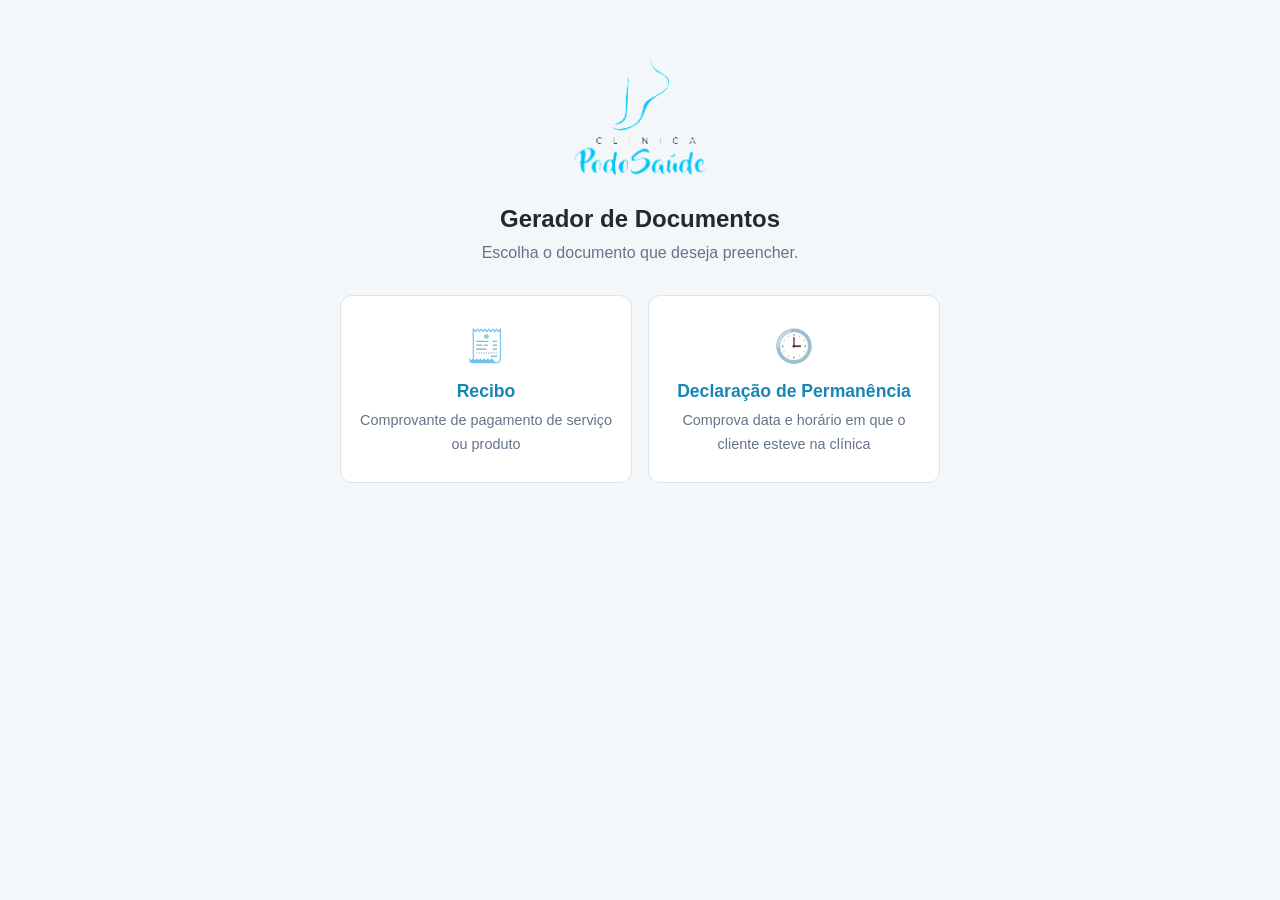
==== index.html @ 124981b6 "Gerador de recibos e declaração de permanência – PodoSaúde Co-Authored-By: Claude Opus 5.5 <noreply@" ====
<!DOCTYPE html>
<html lang="pt-BR">
<head>
  <meta charset="UTF-8">
  <meta name="viewport" content="width=device-width, initial-scale=1">
  <title>Gerador de Documentos – PodoSaúde</title>
  <link rel="stylesheet" href="estilo.css">
</head>
<body>
  <main class="inicio">
    <img src="logo.png" alt="Clínica PodoSaúde">
    <h1>Gerador de Documentos</h1>
    <p>Escolha o documento que deseja preencher.</p>

    <div class="cartoes">
      <a class="cartao" href="recibo.html">
        <div class="icone">🧾</div>
        <strong>Recibo</strong>
        <span>Comprovante de pagamento de serviço ou produto</span>
      </a>
      <a class="cartao" href="declaracao.html">
        <div class="icone">🕒</div>
        <strong>Declaração de Permanência</strong>
        <span>Comprova data e horário em que o cliente esteve na clínica</span>
      </a>
    </div>
  </main>
</body>
</html>
---- estilo.css ----
/* ===== Estilo compartilhado – Gerador PodoSaúde ===== */
:root {
  --azul: #38b6e6;
  --azul-escuro: #1786b5;
  --azul-claro: #e8f6fc;
  --tinta: #1f2a33;
  --suave: #64748b;
  --linha: #dbe4eb;
  --fundo: #f3f7fa;
  --branco: #ffffff;
  --raio: 12px;
}

* { box-sizing: border-box; }

body {
  margin: 0;
  font-family: "Segoe UI", Roboto, "Helvetica Neue", Arial, sans-serif;
  background: var(--fundo);
  color: var(--tinta);
  line-height: 1.5;
}

/* ---------- Barra superior ---------- */
.topo {
  background: var(--branco);
  border-bottom: 1px solid var(--linha);
  padding: 10px 20px;
  display: flex;
  align-items: center;
  gap: 14px;
  position: sticky;
  top: 0;
  z-index: 10;
}
.topo img { height: 44px; }
.topo h1 { font-size: 1.1rem; margin: 0; font-weight: 600; }
.topo a.voltar {
  margin-left: auto;
  color: var(--azul-escuro);
  text-decoration: none;
  font-size: .95rem;
  white-space: nowrap;
}
.topo a.voltar:hover { text-decoration: underline; }

/* ---------- Layout: formulário + pré-visualização ---------- */
.area {
  display: grid;
  grid-template-columns: minmax(300px, 400px) 1fr;
  gap: 24px;
  padding: 24px;
  max-width: 1300px;
  margin: 0 auto;
  align-items: start;
}

.formulario {
  background: var(--branco);
  border: 1px solid var(--linha);
  border-radius: var(--raio);
  padding: 20px;
}
.formulario h2 {
  font-size: .8rem;
  text-transform: uppercase;
  letter-spacing: .08em;
  color: var(--azul-escuro);
  margin: 18px 0 10px;
}
.formulario h2:first-child { margin-top: 0; }

.campo { margin-bottom: 12px; }
.campo label {
  display: block;
  font-size: .85rem;
  font-weight: 600;
  margin-bottom: 4px;
}
.campo input,
.campo textarea {
  width: 100%;
  font: inherit;
  font-size: 1rem;
  padding: 10px 12px;
  border: 1px solid var(--linha);
  border-radius: 8px;
  background: var(--branco);
  color: var(--tinta);
}
.campo textarea { resize: vertical; min-height: 70px; }
.campo input:focus,
.campo textarea:focus {
  outline: none;
  border-color: var(--azul);
  box-shadow: 0 0 0 3px var(--azul-claro);
}
.dica { font-size: .8rem; color: var(--suave); margin-top: 3px; }

.linha-2 { display: grid; grid-template-columns: 1fr 1fr; gap: 10px; }

details.empresa summary {
  cursor: pointer;
  font-size: .9rem;
  color: var(--azul-escuro);
  margin-bottom: 10px;
}

/* ---------- Botões ---------- */
.botoes { display: flex; flex-direction: column; gap: 10px; margin-top: 20px; }
.btn {
  font: inherit;
  font-size: 1rem;
  font-weight: 600;
  padding: 12px 16px;
  border-radius: 10px;
  border: 1px solid transparent;
  cursor: pointer;
  text-align: center;
  text-decoration: none;
}
.btn-principal { background: var(--azul-escuro); color: var(--branco); }
.btn-principal:hover { background: #12729b; }
.btn-secundario { background: var(--branco); color: var(--azul-escuro); border-color: var(--azul); }
.btn-secundario:hover { background: var(--azul-claro); }

/* ---------- Documento (pré-visualização / impressão) ---------- */
.previa-titulo {
  font-size: .8rem;
  color: var(--suave);
  margin: 0 0 8px;
  text-transform: uppercase;
  letter-spacing: .08em;
}
.documento {
  background: var(--branco);
  width: 100%;
  max-width: 210mm;
  min-height: 250mm;
  margin: 0 auto;
  padding: 18mm 18mm 16mm;
  box-shadow: 0 4px 24px rgba(20, 60, 90, .10);
  border-radius: 4px;
  font-family: Georgia, "Times New Roman", serif;
  font-size: 12pt;
  display: flex;
  flex-direction: column;
}

.doc-cabecalho {
  display: flex;
  align-items: center;
  gap: 18px;
  padding-bottom: 14px;
  border-bottom: 3px solid var(--azul);
}
.doc-cabecalho img { width: 92px; height: auto; }
.doc-empresa { font-family: "Segoe UI", Roboto, Arial, sans-serif; }
.doc-empresa strong { display: block; font-size: 13pt; letter-spacing: .02em; }
.doc-empresa span { display: block; font-size: 9.5pt; color: var(--suave); }

.doc-titulo-linha {
  display: flex;
  justify-content: space-between;
  align-items: center;
  gap: 12px;
  margin: 26px 0 22px;
  flex-wrap: wrap;
}
.doc-titulo {
  font-family: "Segoe UI", Roboto, Arial, sans-serif;
  font-size: 20pt;
  font-weight: 700;
  letter-spacing: .12em;
  color: var(--azul-escuro);
  margin: 0;
}
.doc-titulo small { font-size: 12pt; letter-spacing: .04em; color: var(--tinta); font-weight: 600; }
.doc-valor {
  font-family: "Segoe UI", Roboto, Arial, sans-serif;
  border: 2px solid var(--azul);
  border-radius: 8px;
  padding: 6px 16px;
  font-size: 15pt;
  font-weight: 700;
}

.doc-texto { text-align: justify; line-height: 1.9; margin: 0 0 16px; }
.doc-texto b { font-weight: 700; }
.vazio { color: #9aa8b5; font-weight: 400 !important; }

.doc-obs {
  border-left: 3px solid var(--azul);
  background: var(--azul-claro);
  padding: 10px 14px;
  margin: 8px 0 16px;
  font-size: 11pt;
  white-space: pre-wrap;
}
.doc-obs strong { font-family: "Segoe UI", Roboto, Arial, sans-serif; font-size: 9.5pt; text-transform: uppercase; letter-spacing: .06em; display: block; }

.doc-data { text-align: right; margin: 26px 0 0; }

.doc-assinatura {
  margin-top: auto;
  padding-top: 20px;
  text-align: center;
}
.assin-area {
  height: 70px;
  display: flex;
  align-items: flex-end;
  justify-content: center;
}
.assin-area img { max-height: 70px; max-width: 260px; margin-bottom: -6px; }

/* Quadro para desenhar a assinatura */
.assin-quadro {
  display: block;
  width: 100%;
  aspect-ratio: 3 / 1;
  border: 1px dashed #9fb3c3;
  border-radius: 8px;
  background: #fff;
  touch-action: none;
  cursor: crosshair;
}
.assin-acoes { display: flex; gap: 8px; margin-top: 8px; }
.btn-mini {
  font: inherit;
  font-size: .85rem;
  padding: 6px 12px;
  border-radius: 8px;
  border: 1px solid var(--linha);
  background: var(--branco);
  color: var(--azul-escuro);
  cursor: pointer;
}
.btn-mini:hover { border-color: var(--azul); background: var(--azul-claro); }
.doc-assinatura .traco { width: 70%; max-width: 360px; margin: 0 auto 6px; border-top: 1px solid var(--tinta); }
.doc-assinatura strong { display: block; font-size: 11pt; }
.doc-assinatura span { display: block; font-size: 10pt; color: var(--suave); }

/* ---------- Página inicial ---------- */
.inicio {
  max-width: 640px;
  margin: 0 auto;
  padding: 40px 20px;
  text-align: center;
}
.inicio img { width: 150px; }
.inicio h1 { font-size: 1.5rem; margin: 10px 0 4px; }
.inicio p { color: var(--suave); margin: 0 0 30px; }
.cartoes { display: grid; grid-template-columns: 1fr 1fr; gap: 16px; }
.cartao {
  background: var(--branco);
  border: 1px solid var(--linha);
  border-radius: var(--raio);
  padding: 26px 18px;
  text-decoration: none;
  color: var(--tinta);
  transition: border-color .15s, transform .15s, box-shadow .15s;
}
.cartao:hover { border-color: var(--azul); transform: translateY(-2px); box-shadow: 0 6px 20px rgba(20, 60, 90, .08); }
.cartao .icone { font-size: 2rem; }
.cartao strong { display: block; font-size: 1.1rem; margin: 8px 0 4px; color: var(--azul-escuro); }
.cartao span { font-size: .9rem; color: var(--suave); }

/* ---------- Celular ---------- */
@media (max-width: 900px) {
  .area { grid-template-columns: 1fr; padding: 14px; gap: 16px; }
  .documento { padding: 22px 18px; min-height: 0; font-size: 11pt; }
  .doc-cabecalho img { width: 64px; }
  .doc-titulo { font-size: 16pt; }
  .doc-valor { font-size: 13pt; }

}
@media (max-width: 520px) {
  .cartoes { grid-template-columns: 1fr; }
  .topo h1 { font-size: .95rem; }
  .topo img { height: 36px; }
  .linha-2 { grid-template-columns: 1fr; gap: 0; }
}

/* ---------- Impressão / PDF: só o documento ---------- */
@page { size: A4; margin: 0; }
@media print {
  body { background: #fff; }
  .topo, .formulario, .previa-titulo { display: none !important; }
  .area { display: block; padding: 0; margin: 0; max-width: none; }
  .documento {
    box-shadow: none;
    border-radius: 0;
    max-width: none;
    width: 210mm;
    height: 296mm;
    min-height: 0;
    padding: 18mm 18mm 16mm;
    font-size: 12pt;
    overflow: hidden;
  }
  .doc-cabecalho img { width: 92px; }
  .doc-titulo { font-size: 20pt; }
  .doc-valor { font-size: 15pt; }

  .vazio { color: transparent; border-bottom: 1px solid #999; }
  * { -webkit-print-color-adjust: exact; print-color-adjust: exact; }
}
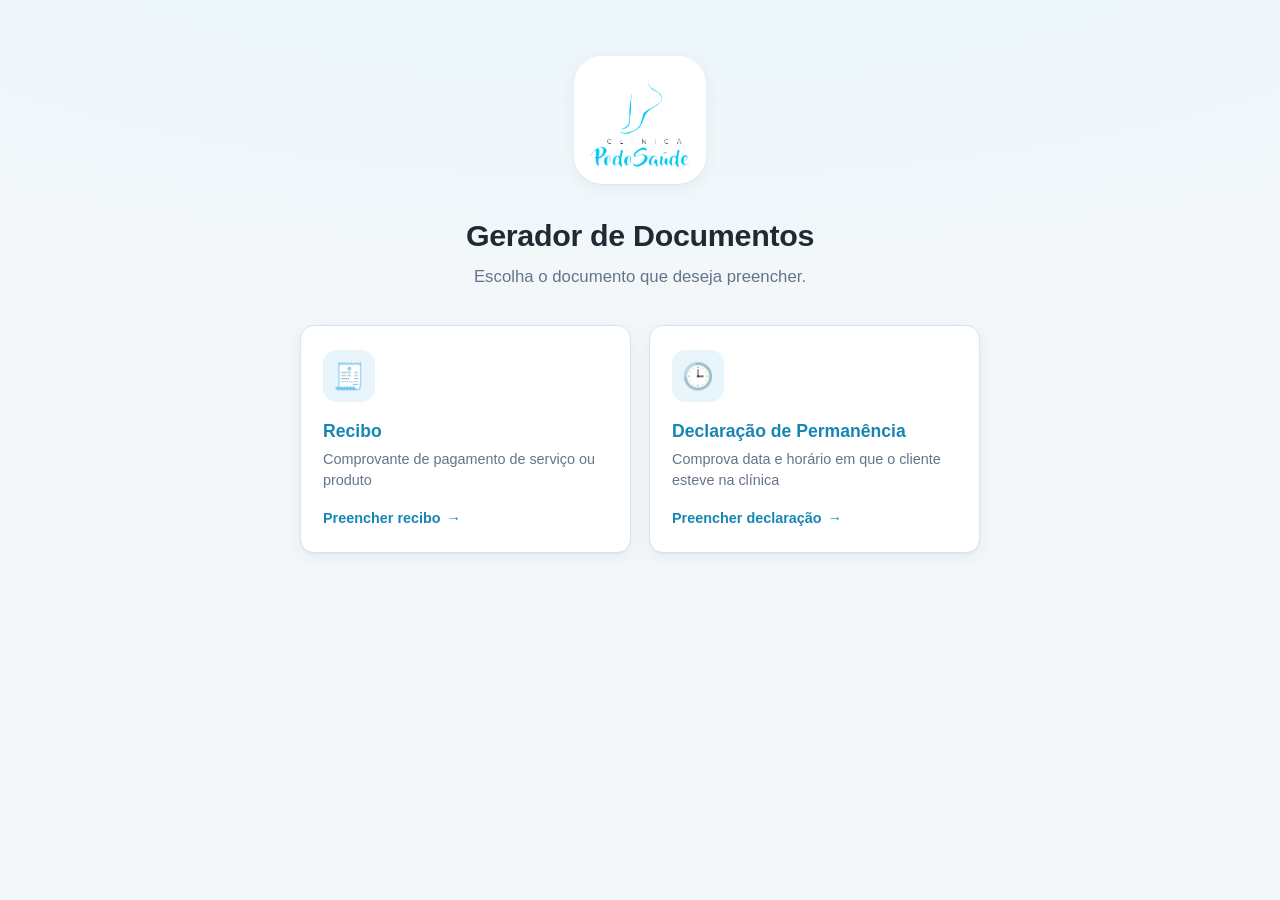
==== commit 27bc65b4: "Melhora a aparência e a acessibilidade do gerador - Novo visual: barra superior translúcida, seções " ====
--- a/index.html
+++ b/index.html
@@ -8,20 +8,22 @@
 </head>
 <body>
   <main class="inicio">
-    <img src="logo.png" alt="Clínica PodoSaúde">
+    <img src="logo.png" alt="Clínica PodoSaúde" width="305" height="293">
     <h1>Gerador de Documentos</h1>
     <p>Escolha o documento que deseja preencher.</p>
 
     <div class="cartoes">
       <a class="cartao" href="recibo.html">
-        <div class="icone">🧾</div>
+        <div class="icone" aria-hidden="true">🧾</div>
         <strong>Recibo</strong>
         <span>Comprovante de pagamento de serviço ou produto</span>
+        <span class="seta">Preencher recibo</span>
       </a>
       <a class="cartao" href="declaracao.html">
-        <div class="icone">🕒</div>
+        <div class="icone" aria-hidden="true">🕒</div>
         <strong>Declaração de Permanência</strong>
         <span>Comprova data e horário em que o cliente esteve na clínica</span>
+        <span class="seta">Preencher declaração</span>
       </a>
     </div>
   </main>
--- a/estilo.css
+++ b/estilo.css
@@ -2,13 +2,17 @@
 :root {
   --azul: #38b6e6;
   --azul-escuro: #1786b5;
+  --azul-mais-escuro: #12729b;
   --azul-claro: #e8f6fc;
   --tinta: #1f2a33;
   --suave: #64748b;
   --linha: #dbe4eb;
   --fundo: #f3f7fa;
+  --mesa: #e6edf3;
   --branco: #ffffff;
-  --raio: 12px;
+  --raio: 14px;
+  --sombra: 0 1px 2px rgba(20, 60, 90, .06), 0 4px 16px rgba(20, 60, 90, .06);
+  --sombra-forte: 0 2px 4px rgba(20, 60, 90, .06), 0 12px 32px rgba(20, 60, 90, .12);
 }
 
 * { box-sizing: border-box; }
@@ -16,16 +20,23 @@
 body {
   margin: 0;
   font-family: "Segoe UI", Roboto, "Helvetica Neue", Arial, sans-serif;
-  background: var(--fundo);
+  background:
+    radial-gradient(1200px 400px at 50% -120px, var(--azul-claro), transparent),
+    var(--fundo);
+  background-repeat: no-repeat;
   color: var(--tinta);
   line-height: 1.5;
+  min-height: 100vh;
+  -webkit-font-smoothing: antialiased;
 }
 
 /* ---------- Barra superior ---------- */
 .topo {
-  background: var(--branco);
+  background: rgba(255, 255, 255, .85);
+  backdrop-filter: saturate(1.4) blur(10px);
+  -webkit-backdrop-filter: saturate(1.4) blur(10px);
   border-bottom: 1px solid var(--linha);
-  padding: 10px 20px;
+  padding: 10px max(20px, calc((100% - 1300px) / 2 + 24px));
   display: flex;
   align-items: center;
   gap: 14px;
@@ -33,23 +44,36 @@
   top: 0;
   z-index: 10;
 }
-.topo img { height: 44px; }
-.topo h1 { font-size: 1.1rem; margin: 0; font-weight: 600; }
+.topo img { height: 44px; width: auto; }
+.topo h1 {
+  font-size: 1.1rem;
+  margin: 0;
+  font-weight: 600;
+  text-wrap: balance;
+  padding-left: 14px;
+  border-left: 1px solid var(--linha);
+}
 .topo a.voltar {
   margin-left: auto;
   color: var(--azul-escuro);
   text-decoration: none;
-  font-size: .95rem;
+  font-size: .9rem;
+  font-weight: 600;
   white-space: nowrap;
-}
-.topo a.voltar:hover { text-decoration: underline; }
+  padding: 8px 14px;
+  border: 1px solid var(--linha);
+  border-radius: 999px;
+  background: var(--branco);
+  transition: background-color .15s, border-color .15s;
+}
+.topo a.voltar:hover { background: var(--azul-claro); border-color: var(--azul); }
 
 /* ---------- Layout: formulário + pré-visualização ---------- */
 .area {
   display: grid;
   grid-template-columns: minmax(300px, 400px) 1fr;
-  gap: 24px;
-  padding: 24px;
+  gap: 28px;
+  padding: 28px 24px 40px;
   max-width: 1300px;
   margin: 0 auto;
   align-items: start;
@@ -59,23 +83,36 @@
   background: var(--branco);
   border: 1px solid var(--linha);
   border-radius: var(--raio);
-  padding: 20px;
+  box-shadow: var(--sombra);
+  padding: 22px 22px 0;
 }
 .formulario h2 {
-  font-size: .8rem;
+  display: flex;
+  align-items: center;
+  gap: 8px;
+  font-size: .78rem;
   text-transform: uppercase;
-  letter-spacing: .08em;
-  color: var(--azul-escuro);
-  margin: 18px 0 10px;
-}
-.formulario h2:first-child { margin-top: 0; }
-
-.campo { margin-bottom: 12px; }
+  letter-spacing: .09em;
+  color: var(--azul-escuro);
+  margin: 22px 0 12px;
+  padding-top: 20px;
+  border-top: 1px solid var(--linha);
+}
+.formulario h2::before {
+  content: "";
+  width: 4px;
+  height: 14px;
+  border-radius: 2px;
+  background: var(--azul);
+}
+.formulario h2:first-child { margin-top: 0; padding-top: 0; border-top: 0; }
+
+.campo { margin-bottom: 14px; }
 .campo label {
   display: block;
   font-size: .85rem;
   font-weight: 600;
-  margin-bottom: 4px;
+  margin-bottom: 5px;
 }
 .campo input,
 .campo textarea {
@@ -84,53 +121,136 @@
   font-size: 1rem;
   padding: 10px 12px;
   border: 1px solid var(--linha);
-  border-radius: 8px;
-  background: var(--branco);
+  border-radius: 10px;
+  background: #fbfdfe;
   color: var(--tinta);
-}
-.campo textarea { resize: vertical; min-height: 70px; }
+  transition: border-color .15s, box-shadow .15s, background-color .15s;
+}
+.campo input::placeholder,
+.campo textarea::placeholder { color: #94a3b1; }
+.campo input:hover,
+.campo textarea:hover { border-color: #b9c9d6; }
+.campo textarea { resize: vertical; min-height: 76px; }
 .campo input:focus,
 .campo textarea:focus {
   outline: none;
+  background: var(--branco);
   border-color: var(--azul);
-  box-shadow: 0 0 0 3px var(--azul-claro);
-}
-.dica { font-size: .8rem; color: var(--suave); margin-top: 3px; }
-
-.linha-2 { display: grid; grid-template-columns: 1fr 1fr; gap: 10px; }
-
+  box-shadow: 0 0 0 3px rgba(56, 182, 230, .35);
+}
+.dica { font-size: .8rem; color: var(--suave); margin-top: 4px; }
+
+.linha-2 { display: grid; grid-template-columns: 1fr 1fr; gap: 12px; }
+
+/* Dados da empresa: caixa que abre e fecha */
+details.empresa {
+  border: 1px solid var(--linha);
+  border-radius: 10px;
+  background: var(--fundo);
+  margin-bottom: 4px;
+}
 details.empresa summary {
+  display: flex;
+  align-items: center;
+  justify-content: space-between;
+  gap: 8px;
   cursor: pointer;
+  list-style: none;
   font-size: .9rem;
-  color: var(--azul-escuro);
-  margin-bottom: 10px;
-}
+  font-weight: 600;
+  color: var(--azul-escuro);
+  padding: 10px 14px;
+  border-radius: 10px;
+}
+details.empresa summary::-webkit-details-marker { display: none; }
+details.empresa summary::after {
+  content: "";
+  width: 8px;
+  height: 8px;
+  border-right: 2px solid currentColor;
+  border-bottom: 2px solid currentColor;
+  transform: translateY(-2px) rotate(45deg);
+  transition: transform .2s;
+}
+details.empresa[open] summary::after { transform: translateY(2px) rotate(-135deg); }
+details.empresa summary:hover { background: var(--azul-claro); }
+details.empresa[open] { background: var(--branco); }
+details.empresa[open] summary { border-bottom: 1px solid var(--linha); border-radius: 10px 10px 0 0; margin-bottom: 12px; }
+details.empresa .campo { padding: 0 14px; }
 
 /* ---------- Botões ---------- */
-.botoes { display: flex; flex-direction: column; gap: 10px; margin-top: 20px; }
+/* Contorno visível para quem navega pelo teclado */
+a:focus-visible,
+button:focus-visible,
+summary:focus-visible {
+  outline: 3px solid var(--azul-escuro);
+  outline-offset: 2px;
+}
+a, button, summary { touch-action: manipulation; }
+
+/* Botões finais ficam sempre à vista no fim do formulário */
+.botoes {
+  display: flex;
+  flex-direction: column;
+  gap: 10px;
+  margin: 22px -22px 0;
+  padding: 16px 22px 20px;
+  position: sticky;
+  bottom: 0;
+  background: rgba(255, 255, 255, .94);
+  backdrop-filter: blur(8px);
+  -webkit-backdrop-filter: blur(8px);
+  border-top: 1px solid var(--linha);
+  border-radius: 0 0 var(--raio) var(--raio);
+}
 .btn {
   font: inherit;
   font-size: 1rem;
   font-weight: 600;
-  padding: 12px 16px;
+  padding: 13px 16px;
   border-radius: 10px;
   border: 1px solid transparent;
   cursor: pointer;
   text-align: center;
   text-decoration: none;
-}
-.btn-principal { background: var(--azul-escuro); color: var(--branco); }
-.btn-principal:hover { background: #12729b; }
+  transition: background-color .15s, box-shadow .15s, transform .1s;
+}
+.btn:active { transform: translateY(1px); }
+.btn-principal {
+  background: var(--azul-escuro);
+  color: var(--branco);
+  box-shadow: 0 1px 2px rgba(18, 114, 155, .3), 0 4px 12px rgba(23, 134, 181, .25);
+}
+.btn-principal:hover { background: var(--azul-mais-escuro); }
 .btn-secundario { background: var(--branco); color: var(--azul-escuro); border-color: var(--azul); }
 .btn-secundario:hover { background: var(--azul-claro); }
 
 /* ---------- Documento (pré-visualização / impressão) ---------- */
+/* "Mesa" onde a folha fica apoiada na tela */
+.previa {
+  background: var(--mesa);
+  border: 1px solid var(--linha);
+  border-radius: var(--raio);
+  padding: 18px 24px 28px;
+}
 .previa-titulo {
-  font-size: .8rem;
+  display: flex;
+  align-items: center;
+  gap: 8px;
+  font-size: .78rem;
+  font-weight: 600;
   color: var(--suave);
-  margin: 0 0 8px;
+  margin: 0 0 14px;
   text-transform: uppercase;
-  letter-spacing: .08em;
+  letter-spacing: .09em;
+}
+.previa-titulo::before {
+  content: "";
+  width: 8px;
+  height: 8px;
+  border-radius: 50%;
+  background: #2fbf71;
+  box-shadow: 0 0 0 3px rgba(47, 191, 113, .2);
 }
 .documento {
   background: var(--branco);
@@ -139,7 +259,7 @@
   min-height: 250mm;
   margin: 0 auto;
   padding: 18mm 18mm 16mm;
-  box-shadow: 0 4px 24px rgba(20, 60, 90, .10);
+  box-shadow: var(--sombra-forte);
   border-radius: 4px;
   font-family: Georgia, "Times New Roman", serif;
   font-size: 12pt;
@@ -158,6 +278,8 @@
 .doc-empresa { font-family: "Segoe UI", Roboto, Arial, sans-serif; }
 .doc-empresa strong { display: block; font-size: 13pt; letter-spacing: .02em; }
 .doc-empresa span { display: block; font-size: 9.5pt; color: var(--suave); }
+.doc-empresa .em-linha,
+.doc-assinatura .em-linha { display: inline; }
 
 .doc-titulo-linha {
   display: flex;
@@ -167,6 +289,8 @@
   margin: 26px 0 22px;
   flex-wrap: wrap;
 }
+.doc-titulo-linha.centro { justify-content: center; }
+.doc-titulo-linha.centro .doc-titulo { text-align: center; }
 .doc-titulo {
   font-family: "Segoe UI", Roboto, Arial, sans-serif;
   font-size: 20pt;
@@ -175,7 +299,7 @@
   color: var(--azul-escuro);
   margin: 0;
 }
-.doc-titulo small { font-size: 12pt; letter-spacing: .04em; color: var(--tinta); font-weight: 600; }
+.doc-titulo small { font-size: 12pt; letter-spacing: .04em; color: var(--tinta); font-weight: 600; font-variant-numeric: tabular-nums; }
 .doc-valor {
   font-family: "Segoe UI", Roboto, Arial, sans-serif;
   border: 2px solid var(--azul);
@@ -183,11 +307,12 @@
   padding: 6px 16px;
   font-size: 15pt;
   font-weight: 700;
+  font-variant-numeric: tabular-nums;
 }
 
 .doc-texto { text-align: justify; line-height: 1.9; margin: 0 0 16px; }
 .doc-texto b { font-weight: 700; }
-.vazio { color: #9aa8b5; font-weight: 400 !important; }
+.vazio { color: #7a8794; font-weight: 400 !important; }
 
 .doc-obs {
   border-left: 3px solid var(--azul);
@@ -219,56 +344,96 @@
   display: block;
   width: 100%;
   aspect-ratio: 3 / 1;
-  border: 1px dashed #9fb3c3;
-  border-radius: 8px;
+  border: 1.5px dashed #9fb3c3;
+  border-radius: 10px;
   background: #fff;
   touch-action: none;
   cursor: crosshair;
 }
-.assin-acoes { display: flex; gap: 8px; margin-top: 8px; }
+.assin-acoes { display: flex; flex-wrap: wrap; gap: 8px; margin-top: 8px; }
 .btn-mini {
   font: inherit;
   font-size: .85rem;
+  font-weight: 600;
   padding: 6px 12px;
-  border-radius: 8px;
+  border-radius: 999px;
   border: 1px solid var(--linha);
   background: var(--branco);
   color: var(--azul-escuro);
   cursor: pointer;
+  transition: background-color .15s, border-color .15s;
 }
 .btn-mini:hover { border-color: var(--azul); background: var(--azul-claro); }
+/* Botões maiores para o dedo em telas de toque */
+@media (pointer: coarse) {
+  .btn-mini { min-height: 44px; padding: 8px 14px; }
+}
 .doc-assinatura .traco { width: 70%; max-width: 360px; margin: 0 auto 6px; border-top: 1px solid var(--tinta); }
 .doc-assinatura strong { display: block; font-size: 11pt; }
 .doc-assinatura span { display: block; font-size: 10pt; color: var(--suave); }
 
 /* ---------- Página inicial ---------- */
 .inicio {
-  max-width: 640px;
+  max-width: 720px;
   margin: 0 auto;
-  padding: 40px 20px;
+  padding: 56px 20px 40px;
   text-align: center;
 }
-.inicio img { width: 150px; }
-.inicio h1 { font-size: 1.5rem; margin: 10px 0 4px; }
-.inicio p { color: var(--suave); margin: 0 0 30px; }
-.cartoes { display: grid; grid-template-columns: 1fr 1fr; gap: 16px; }
+.inicio img {
+  width: 132px;
+  height: auto;
+  padding: 10px;
+  background: var(--branco);
+  border-radius: 28px;
+  box-shadow: var(--sombra);
+}
+.inicio h1 { font-size: 1.9rem; letter-spacing: -.01em; margin: 22px 0 6px; text-wrap: balance; }
+.inicio p { color: var(--suave); font-size: 1.05rem; margin: 0 0 36px; }
+.cartoes { display: grid; grid-template-columns: 1fr 1fr; gap: 18px; text-align: left; }
 .cartao {
+  position: relative;
+  display: flex;
+  flex-direction: column;
   background: var(--branco);
   border: 1px solid var(--linha);
   border-radius: var(--raio);
-  padding: 26px 18px;
+  box-shadow: var(--sombra);
+  padding: 24px 22px 22px;
   text-decoration: none;
   color: var(--tinta);
   transition: border-color .15s, transform .15s, box-shadow .15s;
 }
-.cartao:hover { border-color: var(--azul); transform: translateY(-2px); box-shadow: 0 6px 20px rgba(20, 60, 90, .08); }
-.cartao .icone { font-size: 2rem; }
-.cartao strong { display: block; font-size: 1.1rem; margin: 8px 0 4px; color: var(--azul-escuro); }
+.cartao:hover { border-color: var(--azul); transform: translateY(-3px); box-shadow: var(--sombra-forte); }
+.cartao .icone {
+  display: grid;
+  place-items: center;
+  width: 52px;
+  height: 52px;
+  font-size: 1.6rem;
+  border-radius: 14px;
+  background: var(--azul-claro);
+}
+.cartao strong { display: block; font-size: 1.1rem; margin: 16px 0 4px; color: var(--azul-escuro); }
 .cartao span { font-size: .9rem; color: var(--suave); }
+.cartao .seta {
+  margin-top: 16px;
+  font-size: .9rem;
+  font-weight: 600;
+  color: var(--azul-escuro);
+}
+.cartao .seta::after { content: "→"; display: inline-block; margin-left: 6px; transition: transform .15s; }
+.cartao:hover .seta::after { transform: translateX(4px); }
+
+/* Sem animação para quem pediu menos movimento no sistema */
+@media (prefers-reduced-motion: reduce) {
+  *, *::before, *::after { transition: none !important; }
+  .cartao:hover, .cartao:hover .seta::after, .btn:active { transform: none; }
+}
 
 /* ---------- Celular ---------- */
 @media (max-width: 900px) {
   .area { grid-template-columns: 1fr; padding: 14px; gap: 16px; }
+  .previa { padding: 14px 10px 18px; }
   .documento { padding: 22px 18px; min-height: 0; font-size: 11pt; }
   .doc-cabecalho img { width: 64px; }
   .doc-titulo { font-size: 16pt; }
@@ -277,8 +442,12 @@
 }
 @media (max-width: 520px) {
   .cartoes { grid-template-columns: 1fr; }
-  .topo h1 { font-size: .95rem; }
+  .topo { padding: 8px 14px; gap: 10px; }
+  .topo h1 { font-size: .95rem; padding-left: 10px; }
   .topo img { height: 36px; }
+  .topo a.voltar { padding: 6px 12px; }
+  .inicio { padding-top: 36px; }
+  .inicio h1 { font-size: 1.5rem; }
   .linha-2 { grid-template-columns: 1fr; gap: 0; }
 }
 
@@ -288,6 +457,7 @@
   body { background: #fff; }
   .topo, .formulario, .previa-titulo { display: none !important; }
   .area { display: block; padding: 0; margin: 0; max-width: none; }
+  .previa { background: none; border: 0; border-radius: 0; padding: 0; }
   .documento {
     box-shadow: none;
     border-radius: 0;
